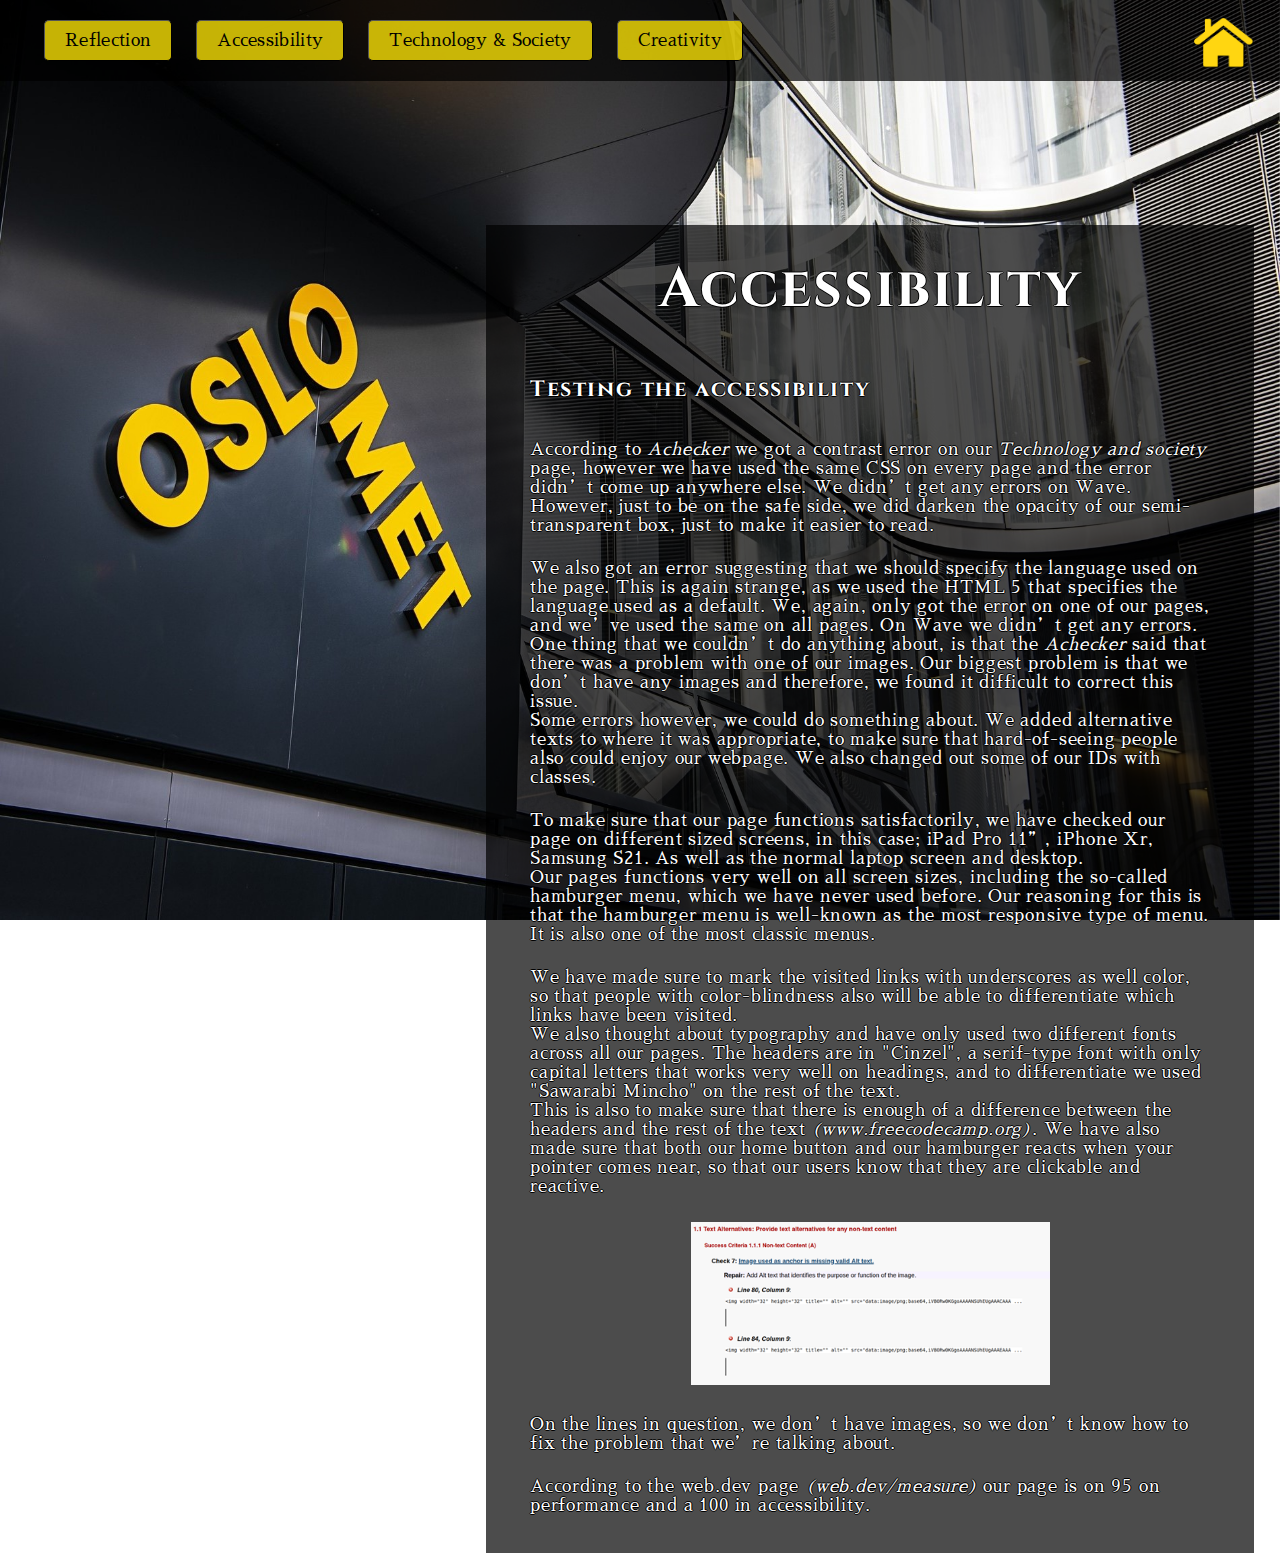
==== Accessibility.html @ 51fbc9a6 "Add files via upload" ====
<!DOCTYPE html>
<html lang="en">
<head>
    <meta charset="UTF-8">
    <meta http-equiv="X-UA-Compatible" content="IE=edge">
    <meta name="viewport" content="width=device-width, initial-scale=1.0">
    
    <title>Accessibility</title>
    <link href="https://fonts.googleapis.com/css2?family=Cinzel&display=swap" rel="stylesheet">
    <link href="https://fonts.googleapis.com/css2?family=Sawarabi+Mincho&display=swap" rel="stylesheet">
    <link rel="stylesheet" href="Style.css">

    <!-- Background-image from oslomet (https://www.linkedin.com/school/oslomet/?originalSubdomain=no) -->
    <style>
        body {background-image: url(./img/oslomet-fasade.jpg);}
    </style>
</head>


<body>
    <header class="header">
        <nav class="navigation">
            <ul class="menu">
                <li class="item">
                    <button><a href="Reflection.html" class="link">Reflection</a></button>
                </li>
                <li class="item">
                    <button><a href="Accessibility.html" class="link">Accessibility</a></button>
                </li>
                <li class="item">
                    <button><a href="Technology&Society.html" class="link">Technology & Society</a></button>
                </li>
                <li class="item">
                    <button><a href="Creativity.html" target="_blank" class="link">Creativity</a></button>
                </li>
            </ul>
            
            <div class="hamburger">
                <span class="bar"></span>
                <span class="bar"></span>
                <span class="bar"></span>
            </div>

            <!-- Icon from Nice PNG (https://www.nicepng.com/ourpic/u2q8a9t4t4u2w7t4_home-icons-png-transparent-home-icon-green-png/) -->
            <div class="home-btn">
                <a href="index.html">
                    <img src="./img/home-btn2.png" alt="Home" title="House">
                </a>
            </div>
        </nav>
    </header>

    <section class="content">
        <header class="headline">
            <h1>Accessibility</h1>
        </header>

        <article>
            <h2>Testing the accessibility</h2>
            <p>
                According to <span>Achecker</span> we got a contrast error on our <span>Technology and society</span> page, 
                however we have used the same CSS on every page and the error didn’t come up anywhere else. We didn’t get any errors on Wave. <br>
                However, just to be on the safe side, we did darken the opacity of our semi-transparent box, just to make it easier to read. 
            </p>
            <p>
                We also got an error suggesting that we should specify the language used on the page. This is again strange, as we used the HTML 5 that specifies the language used as a default. 
                We, again, only got the error on one of our pages, and we’ve used the same on all pages. On Wave we didn’t get any errors. <br>
                One thing that we couldn’t do anything about, is that the <span>Achecker</span> said that there was a problem with one of our images. 
                Our biggest problem is that we don’t have any images and therefore, we found it difficult to correct this issue. <br>
                Some errors however, we could do something about. We added alternative texts to where it was appropriate, to make sure that hard-of-seeing people also could enjoy our webpage. 
                We also changed out some of our IDs with classes.  
            </p>
            <p>
                To make sure that our page functions satisfactorily, we have checked our page on different sized screens, in this case; iPad Pro 11”, iPhone Xr, Samsung S21. As well as the normal laptop screen and desktop. <br>
                Our pages functions very well on all screen sizes, including the so-called hamburger menu, which we have never used before. Our reasoning for this is that the hamburger menu is well-known as the most responsive type of menu. 
                It is also one of the most classic menus. 
            </p>
            <p>
                We have made sure to mark the visited links with underscores as well color, so that people with color-blindness also will be able to differentiate which links have been visited. <br>
                We also thought about typography and have only used two different fonts across all our pages. The headers are in "Cinzel", a serif-type font with only capital letters that works very well on headings, and to differentiate we used "Sawarabi Mincho" on the rest of the text. <br>
                This is also to make sure that there is enough of a difference between the headers and the rest of the text <a class="title" target="_blank" href="https://www.freecodecamp.org/news/how-typography-determines-readability-serif-vs-sans-serif-and-how-to-combine-fonts-629a51ad8cce/">(www.freecodecamp.org)</a>.
                We have also made sure that both our home button and our hamburger reacts when your pointer comes near, so that our users know that they are clickable and reactive.
            </p>
            <figure>
                <img src="./img/code.png" alt="code">
            </figure>
            <p>
                On the lines in question, we don’t have images, so we don’t know how to fix the problem that we’re talking about.
            </p>
            <p>
                According to the web.dev page <a class="title" target="_blank" href="https://web.dev/measure/?gclid=CjwKCAiA4veMBhAMEiwAU4XRrw9SrgOawsCzaz_K-hpxLk8grt1UULZ-4vOkB0iHZOvMuTYlqD1iHxoCRe8QAvD_BwE">(web.dev/measure)</a>
                our page is on 95 on performance and a 100 in accessibility.
            </p>

        </article>
    </section>

    <!-- Menu code courtesy of https://dev.to/devggaurav/let-s-build-a-responsive-navbar-and-hamburger-menu-using-html-css-and-javascript-4gci -->

    <script>
        const hamburger = document.querySelector(".hamburger");
        const menu = document.querySelector(".menu");

        hamburger.addEventListener("click", mobileMenu);

        function mobileMenu() {
        hamburger.classList.toggle("active");
        menu.classList.toggle("active");
        }

        const link = document.querySelectorAll(".link");

        link.forEach(n => n.addEventListener("click", closeMenu));

        function closeMenu() {
        hamburger.classList.remove("active");
        menu.classList.remove("active");
        }
    </script>


</body>
</html>
---- Style.css ----
* {
    margin: 0;
    padding: 0;
    box-sizing: border-box;
}

body {
    background-repeat: no-repeat;
    background-attachment: fixed;
    background-size: cover;
}

li {
    list-style: none;
}

a {
    text-decoration: none;
}

.header{
    background:rgba(0, 0, 0, 0.7);
}

button {
    background-color: rgba(248, 224, 6, 0.8);
    padding: 10px 20px;
    border-color: black;
    border-width: 0.2px;
    border-radius: 5px;
    cursor: pointer;
}

.navigation {
    display: flex;
    justify-content: space-between;
    align-items: center;
    padding: 20px;
}

.hamburger {
    display: none;
}

.bar {
    display: block;
    width: 40px;
    height: 5px;
    margin: 5px auto;
    border-color: black;
    border-width: 0.2px;
    border-radius: 5px;
    transition: all 0.3s ease-in-out;
    background-color: #FFD611;
    opacity: 0.9;
}

.menu {
    display: flex;
    justify-content: space-between;
    align-items: center;
}

.item {
    margin-left: 24px;
}

.link{
    font-size: 17px;
    letter-spacing: 0.02rem;
    color: black;
    font-family: "Sawarabi Mincho", sans-serif;
}

.link:hover{
    text-decoration: underline;
}

.home-btn > a > img {
    width: 60px;
    height: 50px;
    position: absolute;
    top: 18px;
    right: 2%;
}

.home-btn > a > img:hover {
    opacity: 0.5;
}

.content {
    width: 60%;
    background-color: rgba(0, 0, 0, 0.7);
    padding: 2%;
    position: absolute;
    top: 25%;
    right: 2%;
}


.headline {
    font-size: 28px;
    color: white;
    border-color: black;
    border-width: 0.5px;
    text-align: center;
    letter-spacing: 0.1rem;
    text-shadow: -1px 0 black, 0 1px black, 1px 0 black, 0 -1px black;
    font-family: "Cinzel", serif;
}

p {
    font-size: 17px;
    color: white;
    padding: 12px 18px 12px 18px;
    letter-spacing: 0.05rem;
    font-family: "Sawarabi Mincho", sans-serif;
    text-shadow: -1px 0 black, 0 1px black, 1px 0 black, 0 -1px black;
}

h2 {
    font-size: 22px;
    color: white;
    padding: 48px 18px 24px 18px;
    letter-spacing: 0.1rem;
    text-shadow: -1px 0 black, 0 1px black, 1px 0 black, 0 -1px black;
    font-family: "Cinzel", serif;
}
h3 {
    font-size: 20px;
    color: white;
    padding: 24px 18px 24px 18px;
    letter-spacing: 0.1rem;
    text-shadow: -1px 0 black, 0 1px black, 1px 0 black, 0 -1px black;
    font-family: "Cinzel", serif;
}

p span {
    font-style: italic;
}

.title {
    color: white;
    font-style: italic;
}
.title:link {
    text-decoration: none;
}
.title:visited {
    text-decoration: none;
}
.title:hover {
    text-decoration: underline;
}

figure {
    text-align: center;
}

figure > img {
    width: 50%;
    height: 25%;
    margin: 2%;
}

.headline-frontpage {
    font-size: 22px;
    text-align: center;
    color: white;
    padding: 48px 18px 24px 18px;
    letter-spacing: 0.1rem;
    text-shadow: -1px 0 black, 0 1px black, 1px 0 black, 0 -1px black;
    font-family: "Cinzel", serif;
}



@media only screen and (min-width: 801px) and (max-width: 1000px) {
    .content {
        position: relative;
        margin: 10% 20%;
        width: 80%;
        height: 100%;
        right: 8%;
    }
    .headline {
        font-size: 24px;
    }
    p {
        font-size: 14px;
    }
    h2 {
        font-size: 18px;
    }
    h3 {
        font-size: 16px;
    }
    .headline-frontpage {
        font-size: 18px;
    }
}



@media only screen and (max-width: 800px) {
    .menu {
        position: fixed;
        left: -100%;
        top: 10%;
        flex-direction: column;
        background:rgba(0, 0, 0, 0.8);
        width: 150px;
        align-items: flex-start;
        z-index: 10;
    }
    button {
        margin-left: 5%;
        text-align: left;
        background: none;
        padding: 5% 8px;
        border-color: none;
        border-width: 0;
        border-radius: 0;
    }
    .link {
        color: #FFD611;
    }
    .menu.active {
        left: 0;
    }
    .item {
        margin: 5%;
    }
    .hamburger {
        display: block;
        cursor: pointer;
    }
    .hamburger:hover {
        opacity: 0.5;
    }
    .hamburger.active .bar:nth-child(2) {
        opacity: 0;
    }
    .hamburger.active .bar:nth-child(1) {
        transform: translateY(8px) rotate(45deg);
    }
    .hamburger.active .bar:nth-child(3) {
        transform: translateY(-8px) rotate(-45deg);
    }
    .content {
        position: relative;
        margin: 10% 20%;
        width: 80%;
        height: 100%;
        right: 8%;
    }
    .headline {
        font-size: 20px;
    }
    p {
        font-size: 12px;
    }
    h2 {
        font-size: 16px;
    }
    h3 {
        font-size: 14px;
    }
    .headline-frontpage {
        font-size: 16px;
    }
    .home-btn > a > img {
        width: 50px;
        height: 40px;
    }
}
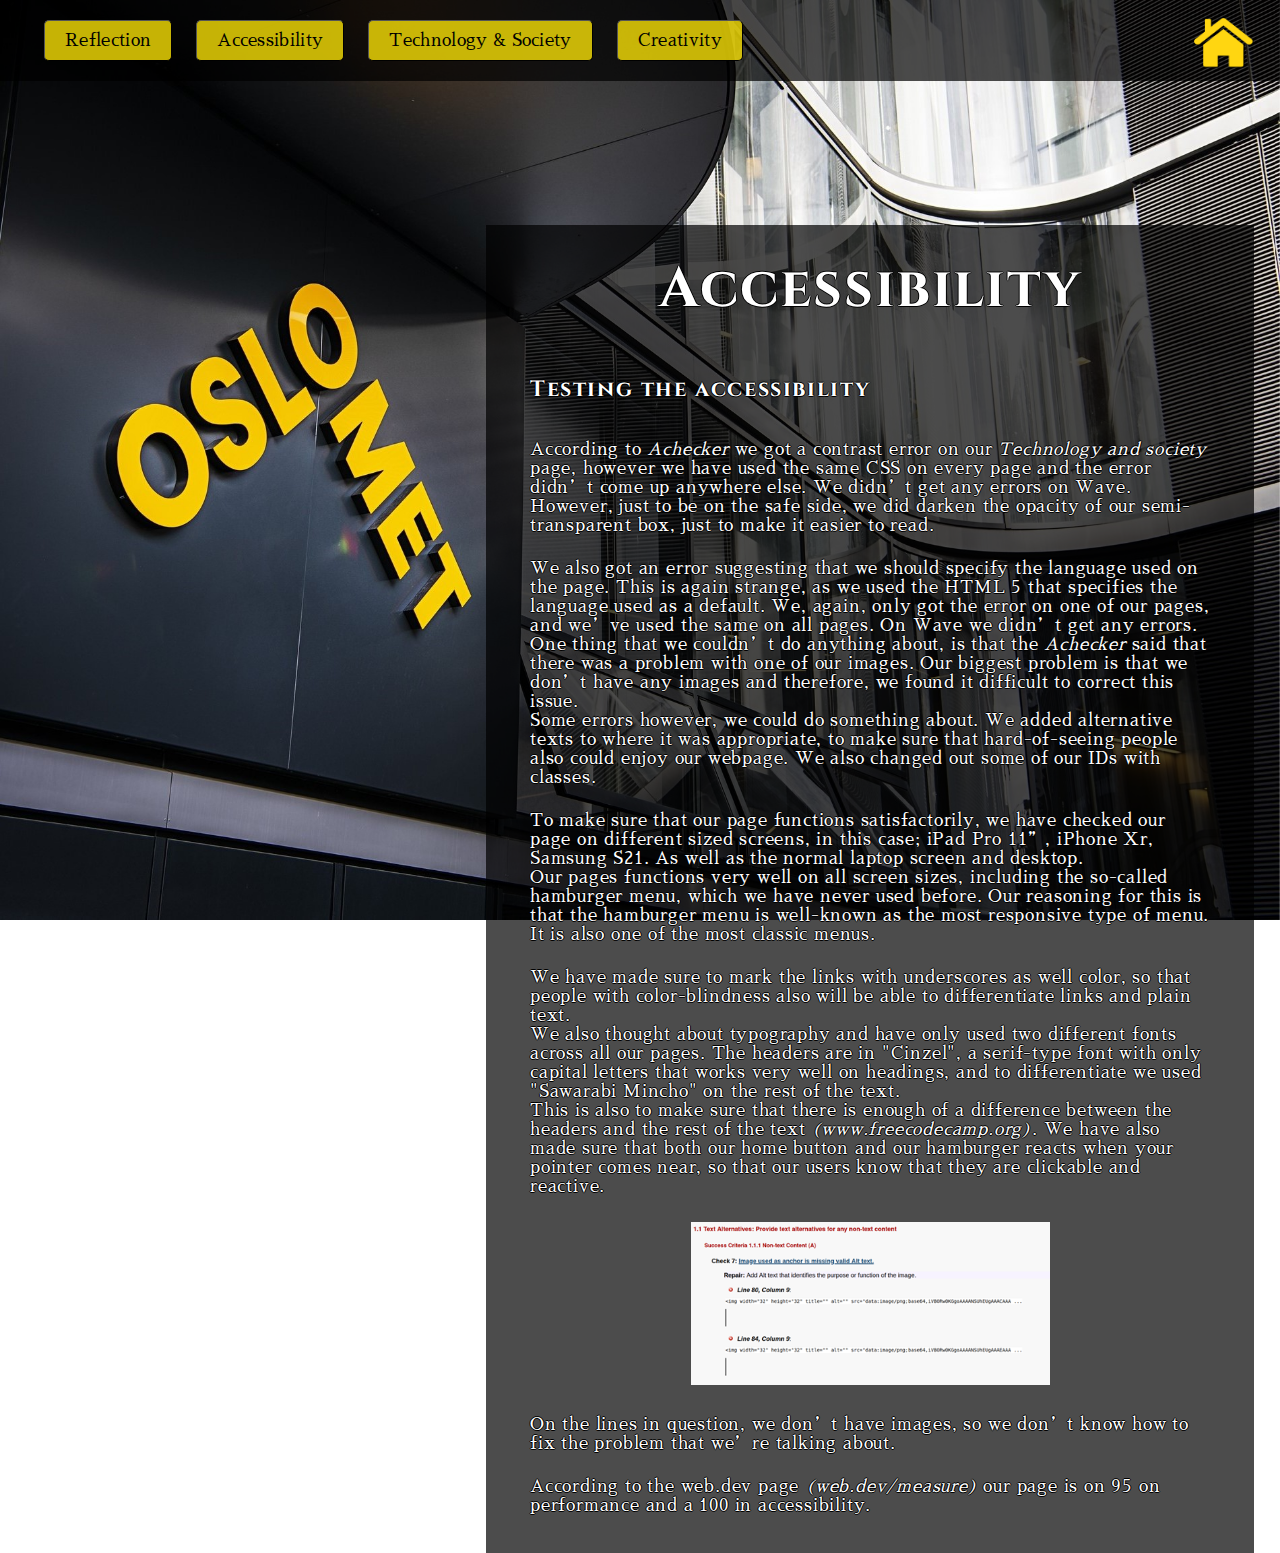
==== commit 13663a2f: "Add files via upload" ====
--- a/Accessibility.html
+++ b/Accessibility.html
@@ -76,7 +76,7 @@
                 It is also one of the most classic menus. 
             </p>
             <p>
-                We have made sure to mark the visited links with underscores as well color, so that people with color-blindness also will be able to differentiate which links have been visited. <br>
+                We have made sure to mark the links with underscores as well color, so that people with color-blindness also will be able to differentiate links and plain text. <br>
                 We also thought about typography and have only used two different fonts across all our pages. The headers are in "Cinzel", a serif-type font with only capital letters that works very well on headings, and to differentiate we used "Sawarabi Mincho" on the rest of the text. <br>
                 This is also to make sure that there is enough of a difference between the headers and the rest of the text <a class="title" target="_blank" href="https://www.freecodecamp.org/news/how-typography-determines-readability-serif-vs-sans-serif-and-how-to-combine-fonts-629a51ad8cce/">(www.freecodecamp.org)</a>.
                 We have also made sure that both our home button and our hamburger reacts when your pointer comes near, so that our users know that they are clickable and reactive.
--- a/Style.css
+++ b/Style.css
@@ -15,6 +15,9 @@
 }
 
 a {
+    text-decoration: none;
+}
+a:visited {
     text-decoration: none;
 }
 
@@ -65,7 +68,7 @@
     margin-left: 24px;
 }
 
-.link{
+.link {
     font-size: 17px;
     letter-spacing: 0.02rem;
     color: black;
@@ -97,7 +100,6 @@
     right: 2%;
 }
 
-
 .headline {
     font-size: 28px;
     color: white;
@@ -146,11 +148,9 @@
 .title:link {
     text-decoration: none;
 }
-.title:visited {
-    text-decoration: none;
-}
 .title:hover {
     text-decoration: underline;
+    color: cornflowerblue;
 }
 
 figure {
